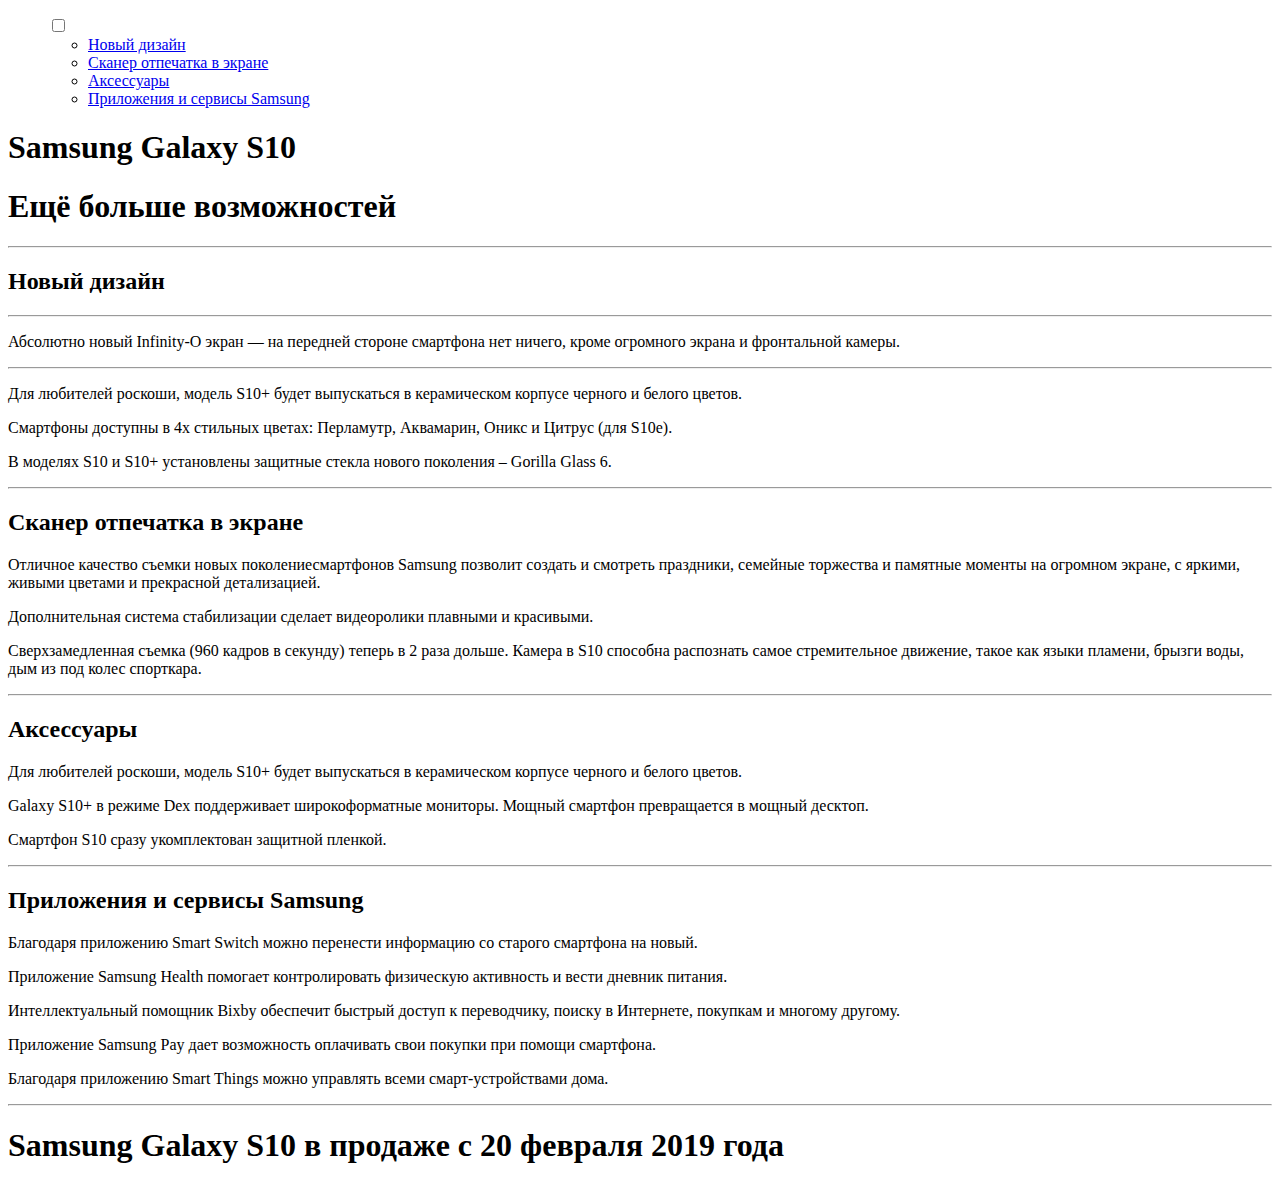
==== Samsung Galaxy S10.html @ bc2008f4 "Add files via upload" ====
<!DOCTYPE html>
<html lang="ru">
   <head>
	  <title>Samsung Galaxy S10</title>
	  <meta http-equiv="Content-Type" content="text/html; charset=UTF-8"/>
	  <meta name="description" content="Samsung Galaxy S10"/>
	  <meta name="keywords" content="Samsung, Samsung Galaxy S10, Samsung Galaxy, Eldorado, Eldorado_job, смартфон"/>
	  <meta name="viewport" content="width=device-width, initial-scale=1.0"/>
	  <link href="Task.css" rel="stylesheet" type="text/css"/>
	  <link rel="shortcut icon" href="images/favicon2.ico" type="image/x-icon">
   </head>	  
<body>
  <header>
	  <a href="https://www.eldorado.ru/search/catalog.php?q=samsung%20galaxy%20s10&utf" id="logo1" title="Сайт Эльдорадо" target="_blank">
	  </a>
	  <a href="https://www.mvideo.ru/product-list-page-cls?q=samsung+galaxy+s10&region_id=15&limit=12&category_id=cat2_cis_0000000357" id="logo2" title="Сайт Мвидео" target="_blank">
	  </a>
	  
	  <ul class="menu">
            <label for="input" class="topmenu"><span></span><input type="checkbox" id="input" title="Меню">
                <ul class="submenu">
                    <li><a href="#A" class="submenu1">Новый дизайн</a></li>
                    <li><a href="#B" class="submenu1">Сканер отпечатка в экране</a></li>
                    <li><a href="#C" class="submenu1">Аксессуары</a></li>
					<li><a href="#D" class="submenu1">Приложения и сервисы Samsung</a></li>
                </ul>
            </label>
    </ul>
  </header>
  <h1 id="MAIN">Samsung Galaxy S10</h1>
  <div id="main">
	  <h1>Ещё больше возможностей</h1>
	    <hr/>
	  <a name="A"></a> 
      <h2>Новый дизайн</h2>
        <div id="first">
          <div id="image1">
          </div><hr/><p id="special2">Абсолютно новый Infinity-O экран — на передней стороне смартфона нет ничего, кроме огромного экрана и фронтальной камеры.</p></div>
        <div id="second">
		<div id="image2">
		</div><hr/><p>Для любителей роскоши, модель S10+ будет выпускаться в керамическом корпусе черного и белого цветов.</p></div>
        <div id="third">
		<div id="circle1"></div>
		<div id="circle2"></div>
		<div id="circle3"></div>
		<div id="circle4"></div>
		<p id="special3">Смартфоны доступны в 4х стильных цветах: Перламутр, Аквамарин, Оникс и Цитрус (для S10e).</p></div>
        <div id="fourth">
		<div id="image4"></div>
		<p>В моделях S10 и S10+ установлены защитные стекла нового поколения – Gorilla Glass 6.</p></div>
        <hr/>
	  <a name="B"></a>	
      <h2>Сканер отпечатка в экране</h2>
	    <div id="final1">
	    <div id="image3"></div></div>
		<div id="fiffh"><div id="image10"></div><p class="final2">Отличное качество съемки новых поколениесмартфонов Samsung позволит создать и смотреть праздники, семейные торжества и памятные моменты на огромном экране, с яркими, живыми цветами и прекрасной детализацией.</p></div>
		<div id="sixth"><div id="image11"></div><p  id="final3">Дополнительная система стабилизации сделает видеоролики плавными и красивыми.</p></div>
		<div id="seventh"><div id="image12"></div><p  class="final2">Сверхзамедленная съемка (960 кадров в секунду) теперь в 2 раза дольше. Камера в S10 способна распознать  самое стремительное движение, такое как языки пламени, брызги воды, дым из под колес спорткара.</p></div>
		<hr class="special1"/>
	  <a name="C"></a>
      <h2 id="special">Аксессуары</h2>
	    <div id="eighth"></div>
		<div id="nineth"></div>
		<div id="tenth"><p>Для любителей роскоши, модель S10+ будет выпускаться в керамическом корпусе черного и белого цветов.</p></div>
		<div id="eleventh"><p>Galaxy S10+ в режиме Dex поддерживает широкоформатные мониторы. Мощный смартфон превращается в мощный десктоп.</p></div>
		<div id="twelfth"><p>Смартфон S10 сразу укомплектован защитной пленкой.</p></div>
        <hr class="special1"/>
	  <a name="D"></a>	
      <h2>Приложения и сервисы Samsung</h2>
	    <div id="thirteenth"><div id="image5"></div><p>Благодаря приложению Smart Switch можно перенести информацию со старого смартфона на новый.</p></div>
		<div id="fourteenth"><div id="image6"></div><p>Приложение Samsung Health помогает контролировать физическую активность и вести дневник питания.</p></div>
		<div id="fifteenth"><div id="image7"></div><p>Интеллектуальный помощник Bixby обеспечит быстрый доступ к переводчику, поиску в Интернете, покупкам и многому другому.</p></div>
		<div id="sixteenth"><div id="image8"></div><p>Приложение Samsung Pay дает возможность оплачивать свои покупки при помощи смартфона.</p></div>
		<div id="seventeenth"><div id="image9"></div><p>Благодаря приложению Smart Things можно управлять всеми смарт-устройствами дома.</p></div>
		<hr class="special1"/>
		<h1 id="final">Samsung Galaxy S10 в продаже с 20 февраля 2019 года</h1>
   </div>
</body> 
</html>
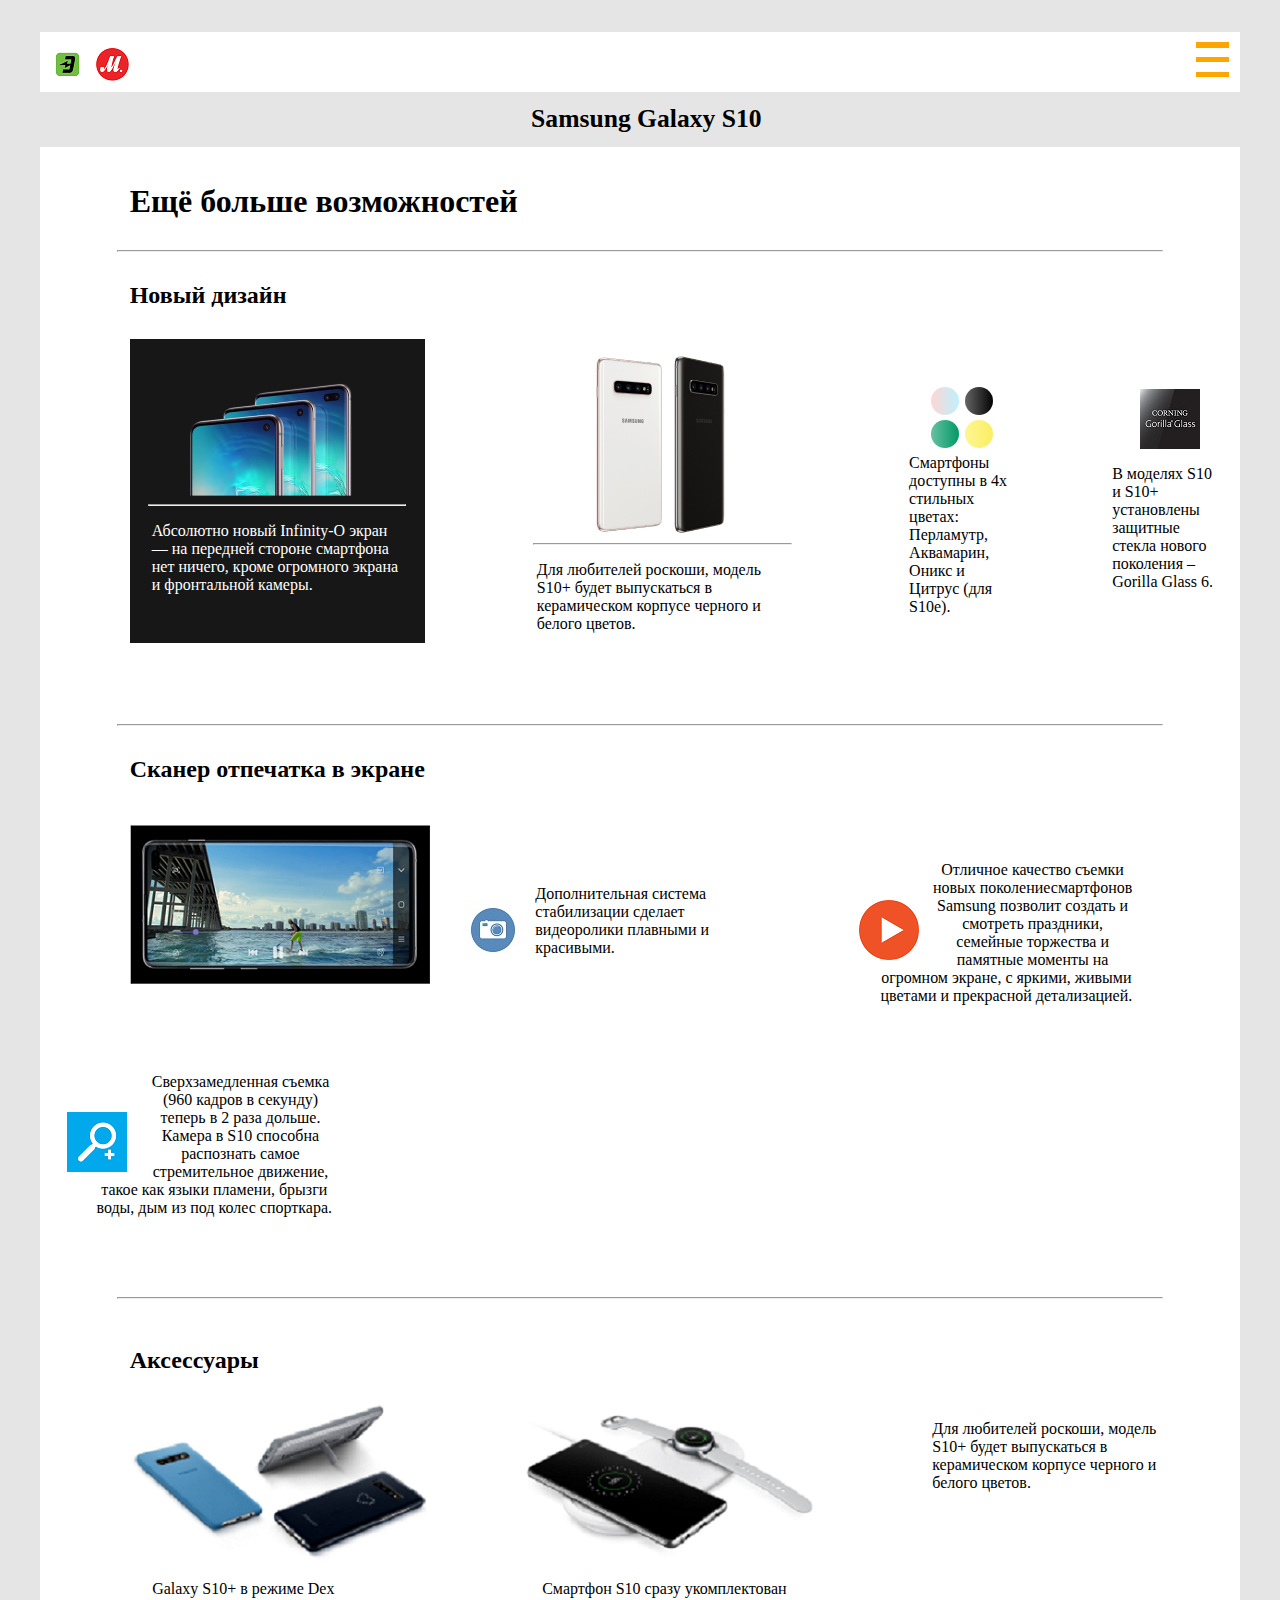
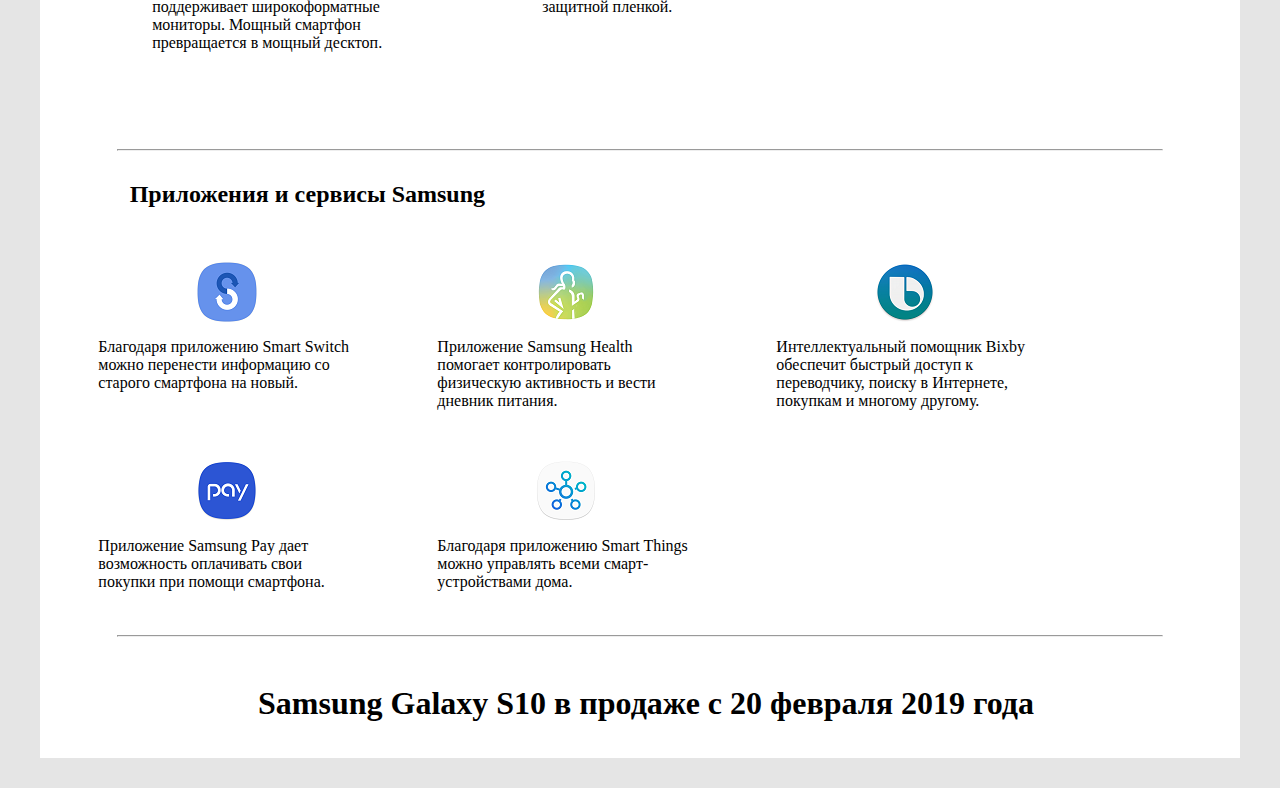
==== commit efa3eef8: "Update Samsung Galaxy S10.html" ====
--- a/Samsung Galaxy S10.html
+++ b/Samsung Galaxy S10.html
@@ -6,7 +6,7 @@
 	  <meta name="description" content="Samsung Galaxy S10"/>
 	  <meta name="keywords" content="Samsung, Samsung Galaxy S10, Samsung Galaxy, Eldorado, Eldorado_job, смартфон"/>
 	  <meta name="viewport" content="width=device-width, initial-scale=1.0"/>
-	  <link href="Task.css" rel="stylesheet" type="text/css"/>
+	  <link href="Samsung Galaxy S10.css" rel="stylesheet" type="text/css"/>
 	  <link rel="shortcut icon" href="images/favicon2.ico" type="image/x-icon">
    </head>	  
 <body>
@@ -76,4 +76,4 @@
 		<h1 id="final">Samsung Galaxy S10 в продаже с 20 февраля 2019 года</h1>
    </div>
 </body> 
-</html>	+</html>	
--- a/Samsung Galaxy S10.css
+++ b/Samsung Galaxy S10.css
@@ -0,0 +1,399 @@
+body {
+background: #E5E5E5;
+}
+header {
+background: #FFFFFF;
+width: 95%;
+margin-top: 2.5%;
+margin-left: 2.5%;
+margin-right: 2.5%;
+height: 60px;
+}
+#MAIN {
+font-size: 160%;
+text-align: center;
+margin-top: 1%;
+margin-bottom: 1%;
+margin-left: 1%;
+}
+#logo1 {
+background-image: url(images/A12.jpg);
+width: 35px;
+height: 35px;
+float: left;
+margin-top: 15px;
+margin-left: 0.85%;
+}
+#logo2 {
+background-image: url(images/A13.png);
+width: 35px;
+height: 35px;
+float: left;
+margin-top: 15px;
+margin-left: 0.85%;
+}		
+h1,h2 {
+margin-left: 7.5%;
+margin-top: 2.5%;
+margin-bottom: 2.5%;
+}	
+#main {
+width: 95%;
+background: #FFFFFF;
+margin-left: 2.5%;
+margin-right: 2.5%;
+padding-top: 0.5%;
+}
+hr {
+width: 87%;
+}	
+#first {
+width: 295px;
+height: 304px;
+float:left;
+background: #171717;
+margin-left: 7.5%;
+margin-bottom: 6.25%;
+}
+#image1 {
+width: 163px;
+height: 113px;
+background-image: url(images/A1.png);
+margin-left: 20%;
+margin-right: 20%;
+margin-top: 15%;
+}	
+#second {
+width: 295px;
+height: 304px;
+float:left;
+margin-left: 7.5%;
+margin-bottom: 6.25%;
+}
+#image2 {
+width: 155px;	
+height: 181px;
+background-image: url(images/A2.png);
+margin-left: 25%;
+margin-right: 25%;
+margin-top: 5%;
+}	
+#third {
+width: 125px;
+height: 310px;
+float:left;
+margin-left: 7.5%;
+}	
+#fourth {
+width: 125px;
+height: 310px;
+float:left;
+margin-left: 6.5%;
+margin-bottom: 6.25%;
+}
+#special2 {
+color: #FFFFFF;
+}	
+p {
+margin-left: 7.5%;
+margin-right: 7.5%;
+}
+#image3 {
+width: 300px;
+height: 159px;
+background-image: url(images/A3.png);
+}	
+#circle1 {
+width: 28px;
+height: 28px;
+margin-left: 25%;
+margin-top: 38%;
+background: linear-gradient(270deg, #BEF0FE 0%, #FFD6D3 100%);
+border-radius: 50px;
+float: left;
+}
+#circle2 {
+width: 28px;
+height: 28px;
+margin-right: 25%;
+margin-top: 38%;
+background: linear-gradient(270deg, #020202 0%, #666666 100%);
+border-radius: 50px;
+float: right;
+}	
+#circle3 {
+width: 28px;
+height: 28px;
+margin-left: 25%;
+float: left;
+background: linear-gradient(270deg, #029965 0%, #66C1A2 100%);
+border-radius: 50px;
+margin-top: 4%;
+margin-bottom: 5%;
+}	
+#circle4 {
+width: 28px;
+height: 28px;
+margin-right: 25%;
+margin-top: 4%;
+background: linear-gradient(270deg, #FAEE61 0%, #FEF694 100%);
+border-radius: 50px;
+float: right;
+margin-bottom: 5%;
+}	
+#image4 {
+background: url(images/A6.jpg);
+width: 60px;
+height: 60px;
+margin-left: 30%;
+margin-right: 30%;
+margin-top: 40%;
+}
+#special3 {
+margin-top: 43.3%;	
+}	
+
+#eighth {
+background: url(images/A4.png);
+width: 300px;
+height: 156px;
+float: left;
+margin-left: 7.5%;
+}
+#nineth {
+background: url(images/A5.png);
+width: 300px;
+height: 156px;
+float: left;
+margin-left: 7.5%;
+}	
+#tenth {
+width: 300px;
+height: 100px;
+float: left;
+margin-left: 7.5%;
+margin-bottom: 5%;
+}
+#eleventh {
+float: left;
+width: 300px;
+height: 125px;
+margin-left: 7.5%;
+margin-bottom: 5%;
+}
+#twelfth {
+float: left;
+width: 300px;
+height: 80px;
+margin-left: 7.5%;
+margin-bottom: 5%;
+}	
+.special1 {
+margin-top: 15%;
+}
+#special {
+margin-top: 4%;
+}	
+#thirteenth {
+width: 303px;
+height: 174px;
+margin-left: 3%;
+margin-top: 2%;
+float: left;	
+}
+#fourteenth {
+width: 303px;
+height: 174px;
+margin-left: 3%;
+margin-top: 2%;
+float: left;	
+}
+#fifteenth {
+width: 303px;
+height: 174px;
+margin-left: 3%;
+margin-top: 2%;
+float: left;	
+}
+#sixteenth {
+width: 303px;
+height: 174px;
+margin-left: 3%;
+margin-top: 2%;
+float: left;	
+}
+#seventeenth {
+width: 303px;
+height: 174px;
+margin-left: 3%;
+margin-top: 2%;
+float: left;	
+}	
+#image5 {
+background: url(images/A7.png);
+width: 60px;
+height: 60px;
+margin-left: 40%;	
+}
+#image6 {
+background: url(images/A8.png);
+width: 60px;
+height: 60px;
+margin-left: 40%;	
+}
+#image7 {
+background: url(images/A9.png);
+width: 60px;
+height: 60px;
+margin-left: 40%;	
+}
+#image8 {
+background: url(images/A10.png);
+width: 60px;
+height: 60px;
+margin-left: 40%;	
+}
+#image9 {
+background: url(images/A11.png);
+width: 60px;
+height: 60px;
+margin-left: 40%;	
+}
+#image10 {
+background: url(images/A14.png);
+width: 60px;
+height: 60px;
+margin-left: 1%;
+margin-top: 25%;
+margin-right: 4%;
+float: left;	
+}
+#image11 {
+background: url(images/A15.jpg);
+width: 60px;
+height: 60px;
+float: left;
+margin-left: 1%;
+margin-top: 25%;
+margin-right: 4%;	
+}
+#image12 {
+background: url(images/A16.png);
+width: 60px;
+height: 60px;
+float: left;
+margin-left: 1%;
+margin-top: 25%;
+margin-right: 4%;
+
+}
+a {
+display: block;
+text-decoration: none;
+}
+.submenu1 {
+padding: 3%;
+text-align: center;
+color: white;
+font-size: 110%;
+}	
+ul {
+list-style: none;
+float: right;
+}
+label{
+position: relative;
+display: block;
+width: 120%;
+height: 120%;
+padding: 80%;
+cursor: pointer;
+background: #FFFFFF;
+float: right;
+margin-top: -70%;
+}
+input[type="checkbox"]{
+opacity: 0
+}      
+.submenu{
+position: absolute;
+left: -510%;
+top: 0;		
+}
+li {
+background: orange;
+border: 1px solid white;
+}
+.topmenu {
+cursor: pointer;
+}
+.topmenu span {
+display: block;
+position: absolute;
+top: 45%;
+left: 20%;
+right: 20%;
+height: 10%;
+background: orange;
+}
+.topmenu span::before,.topmenu span::after {
+position: absolute;
+display: block;
+left: 0;
+width: 100%;
+height: 100%;
+background-color: orange;
+content: "";
+}
+.topmenu span::before {
+top: -280%;
+}
+.topmenu span::after {
+bottom: -280%;
+}
+li:hover {
+background: #FED06D;
+}	
+#sixth,#seventh,#fiffh {
+margin-left: 1%;
+margin-right: 7%;
+margin-top: 1%;
+margin-bottom: 1%;
+}
+#fiffh {
+width: 300px;
+height: 180px;
+float: right;	
+}	
+#sixth {
+width: 300px;
+height: 200px;
+float: right;	
+}		
+#seventh {
+width: 300px;
+height: 200px;
+float: right;
+margin-bottom: 5%;
+}
+#final {
+margin-top: 1%;
+margin-left: 1%;
+text-align: center;
+padding: 3%;	
+}
+#final1 {
+width: 300px;
+height: 200px;
+margin-left: 7.5%;
+margin-top: 1%;
+float: left;	
+}
+.final2 {
+margin-top: 12%;
+text-align: center;	
+}
+#final3 {
+margin-top: 20%;	
+}
+input[type="checkbox"]:checked ~ .submenu{display: block}.submenu{display: none}